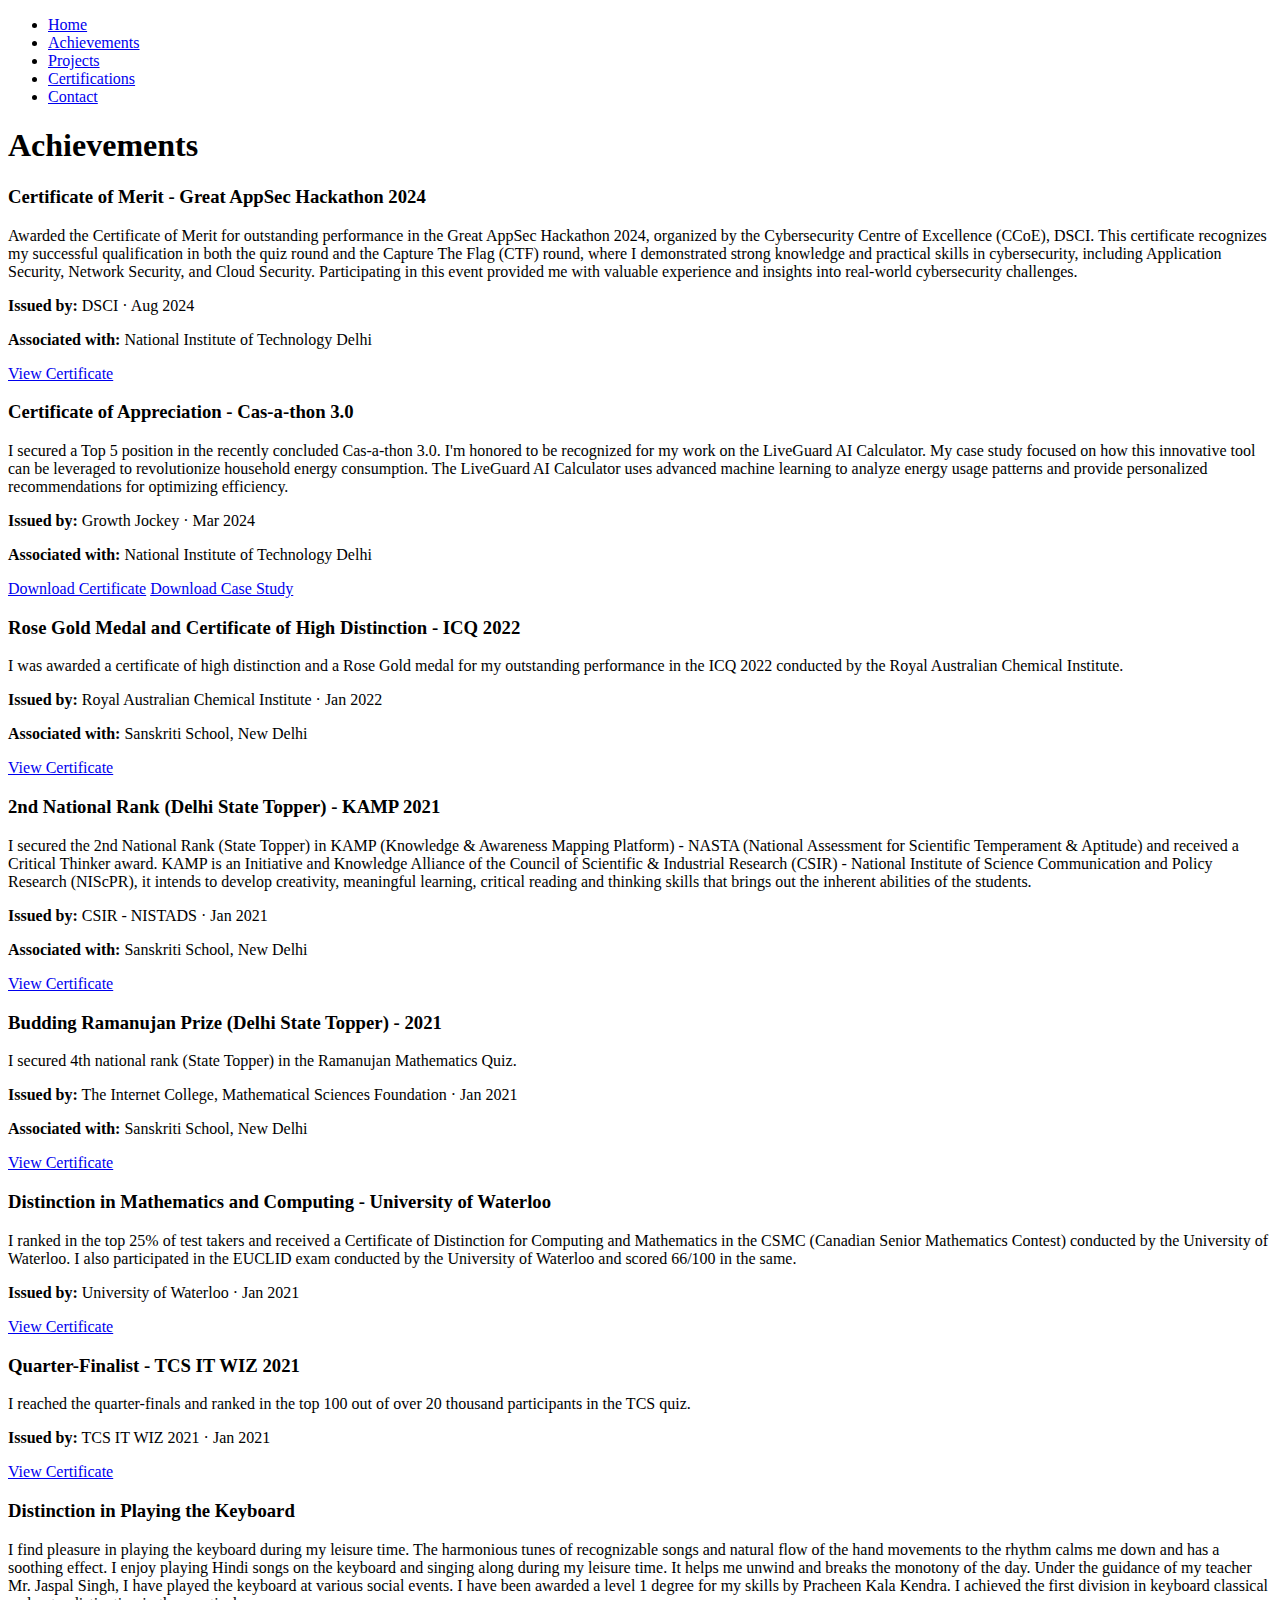
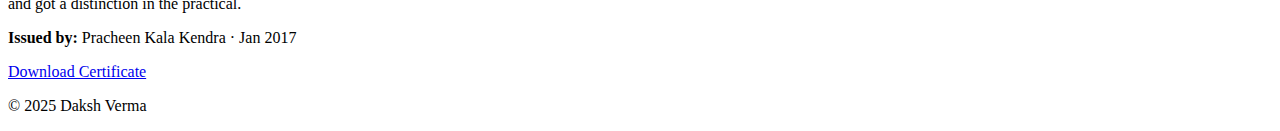
==== achievements.html @ c207c6f3 "Create achievements.html" ====
<!DOCTYPE html>
<html lang="en">
<head>
    <meta charset="UTF-8">
    <meta name="viewport" content="width=device-width, initial-scale=1.0">
    <title>Achievements - Daksh Verma</title>
    <link rel="stylesheet" href="styles.css">
    <script defer src="script.js"></script>
</head>
<body>
    <header>
        <nav>
            <ul>
                <li><a href="index.html">Home</a></li>
                <li><a href="achievements.html">Achievements</a></li>
                <li><a href="projects.html">Projects</a></li>
                <li><a href="certifications.html">Certifications</a></li>
                <li><a href="contact.html">Contact</a></li>
            </ul>
        </nav>
    </header>

    <main>
        <section id="achievements">
            <h1>Achievements</h1>
            
            <!-- Achievement 1 -->
            <div class="expandable-item">
                <h3>Certificate of Merit - Great AppSec Hackathon 2024</h3>
                <p class="details">
                    Awarded the Certificate of Merit for outstanding performance in the Great AppSec Hackathon 2024, organized by the Cybersecurity Centre of Excellence (CCoE), DSCI. This certificate recognizes my successful qualification in both the quiz round and the Capture The Flag (CTF) round, where I demonstrated strong knowledge and practical skills in cybersecurity, including Application Security, Network Security, and Cloud Security. Participating in this event provided me with valuable experience and insights into real-world cybersecurity challenges.
                </p>
                <p><strong>Issued by:</strong> DSCI · Aug 2024</p>
                <p><strong>Associated with:</strong> National Institute of Technology Delhi</p>
                <a href="Certificate_of_Merit_Great_AppSec_Hackathon.png" target="_blank">View Certificate</a>
            </div>

            <!-- Achievement 2 -->
            <div class="expandable-item">
                <h3>Certificate of Appreciation - Cas-a-thon 3.0</h3>
                <p class="details">
                    I secured a Top 5 position in the recently concluded Cas-a-thon 3.0. I'm honored to be recognized for my work on the LiveGuard AI Calculator. My case study focused on how this innovative tool can be leveraged to revolutionize household energy consumption. The LiveGuard AI Calculator uses advanced machine learning to analyze energy usage patterns and provide personalized recommendations for optimizing efficiency.
                </p>
                <p><strong>Issued by:</strong> Growth Jockey · Mar 2024</p>
                <p><strong>Associated with:</strong> National Institute of Technology Delhi</p>
                <a href="Certificate_of_Achievement_Cas-a-thon_4_0.pdf" target="_blank">Download Certificate</a>
                <a href="Enhancing_Energy_Efficiency_with_Livguard_AI_Calculator.pdf" target="_blank">Download Case Study</a>
            </div>

            <!-- Achievement 3 -->
            <div class="expandable-item">
                <h3>Rose Gold Medal and Certificate of High Distinction - ICQ 2022</h3>
                <p class="details">
                    I was awarded a certificate of high distinction and a Rose Gold medal for my outstanding performance in the ICQ 2022 conducted by the Royal Australian Chemical Institute.
                </p>
                <p><strong>Issued by:</strong> Royal Australian Chemical Institute · Jan 2022</p>
                <p><strong>Associated with:</strong> Sanskriti School, New Delhi</p>
                <a href="ICQ_Royal_Australian_Chemical_Institute.png" target="_blank">View Certificate</a>
            </div>

            <!-- Achievement 4 -->
            <div class="expandable-item">
                <h3>2nd National Rank (Delhi State Topper) - KAMP 2021</h3>
                <p class="details">
                    I secured the 2nd National Rank (State Topper) in KAMP (Knowledge & Awareness Mapping Platform) - NASTA (National Assessment for Scientific Temperament & Aptitude) and received a Critical Thinker award. KAMP is an Initiative and Knowledge Alliance of the Council of Scientific & Industrial Research (CSIR) - National Institute of Science Communication and Policy Research (NIScPR), it intends to develop creativity, meaningful learning, critical reading and thinking skills that brings out the inherent abilities of the students.
                </p>
                <p><strong>Issued by:</strong> CSIR - NISTADS · Jan 2021</p>
                <p><strong>Associated with:</strong> Sanskriti School, New Delhi</p>
                <a href="KAMP_NASTA.png" target="_blank">View Certificate</a>
            </div>

            <!-- Achievement 5 -->
            <div class="expandable-item">
                <h3>Budding Ramanujan Prize (Delhi State Topper) - 2021</h3>
                <p class="details">
                    I secured 4th national rank (State Topper) in the Ramanujan Mathematics Quiz.
                </p>
                <p><strong>Issued by:</strong> The Internet College, Mathematical Sciences Foundation · Jan 2021</p>
                <p><strong>Associated with:</strong> Sanskriti School, New Delhi</p>
                <a href="Budding_Ramanujan_Prize.png" target="_blank">View Certificate</a>
            </div>

            <!-- Achievement 6 -->
            <div class="expandable-item">
                <h3>Distinction in Mathematics and Computing - University of Waterloo</h3>
                <p class="details">
                    I ranked in the top 25% of test takers and received a Certificate of Distinction for Computing and Mathematics in the CSMC (Canadian Senior Mathematics Contest) conducted by the University of Waterloo. I also participated in the EUCLID exam conducted by the University of Waterloo and scored 66/100 in the same.
                </p>
                <p><strong>Issued by:</strong> University of Waterloo · Jan 2021</p>
                <a href="Certificate_of_Distinction.png" target="_blank">View Certificate</a>
            </div>

            <!-- Achievement 7 -->
            <div class="expandable-item">
                <h3>Quarter-Finalist - TCS IT WIZ 2021</h3>
                <p class="details">
                    I reached the quarter-finals and ranked in the top 100 out of over 20 thousand participants in the TCS quiz.
                </p>
                <p><strong>Issued by:</strong> TCS IT WIZ 2021 · Jan 2021</p>
                <a href="TCS_IT_Wiz_2021_Quarter_Final.png" target="_blank">View Certificate</a>
            </div>

            <!-- Achievement 8 -->
            <div class="expandable-item">
                <h3>Distinction in Playing the Keyboard</h3>
                <p class="details">
                    I find pleasure in playing the keyboard during my leisure time. The harmonious tunes of recognizable songs and natural flow of the hand movements to the rhythm calms me down and has a soothing effect. I enjoy playing Hindi songs on the keyboard and singing along during my leisure time. It helps me unwind and breaks the monotony of the day. Under the guidance of my teacher Mr. Jaspal Singh, I have played the keyboard at various social events. I have been awarded a level 1 degree for my skills by Pracheen Kala Kendra. I achieved the first division in keyboard classical and got a distinction in the practical.
                </p>
                <p><strong>Issued by:</strong> Pracheen Kala Kendra · Jan 2017</p>
                <a href="First_Division_and_Distinction_in_playing_the_Keyboard.pdf" target="_blank">Download Certificate</a>
            </div>
        </section>
    </main>

    <footer>
        <p>&copy; 2025 Daksh Verma</p>
    </footer>
</body>
</html>
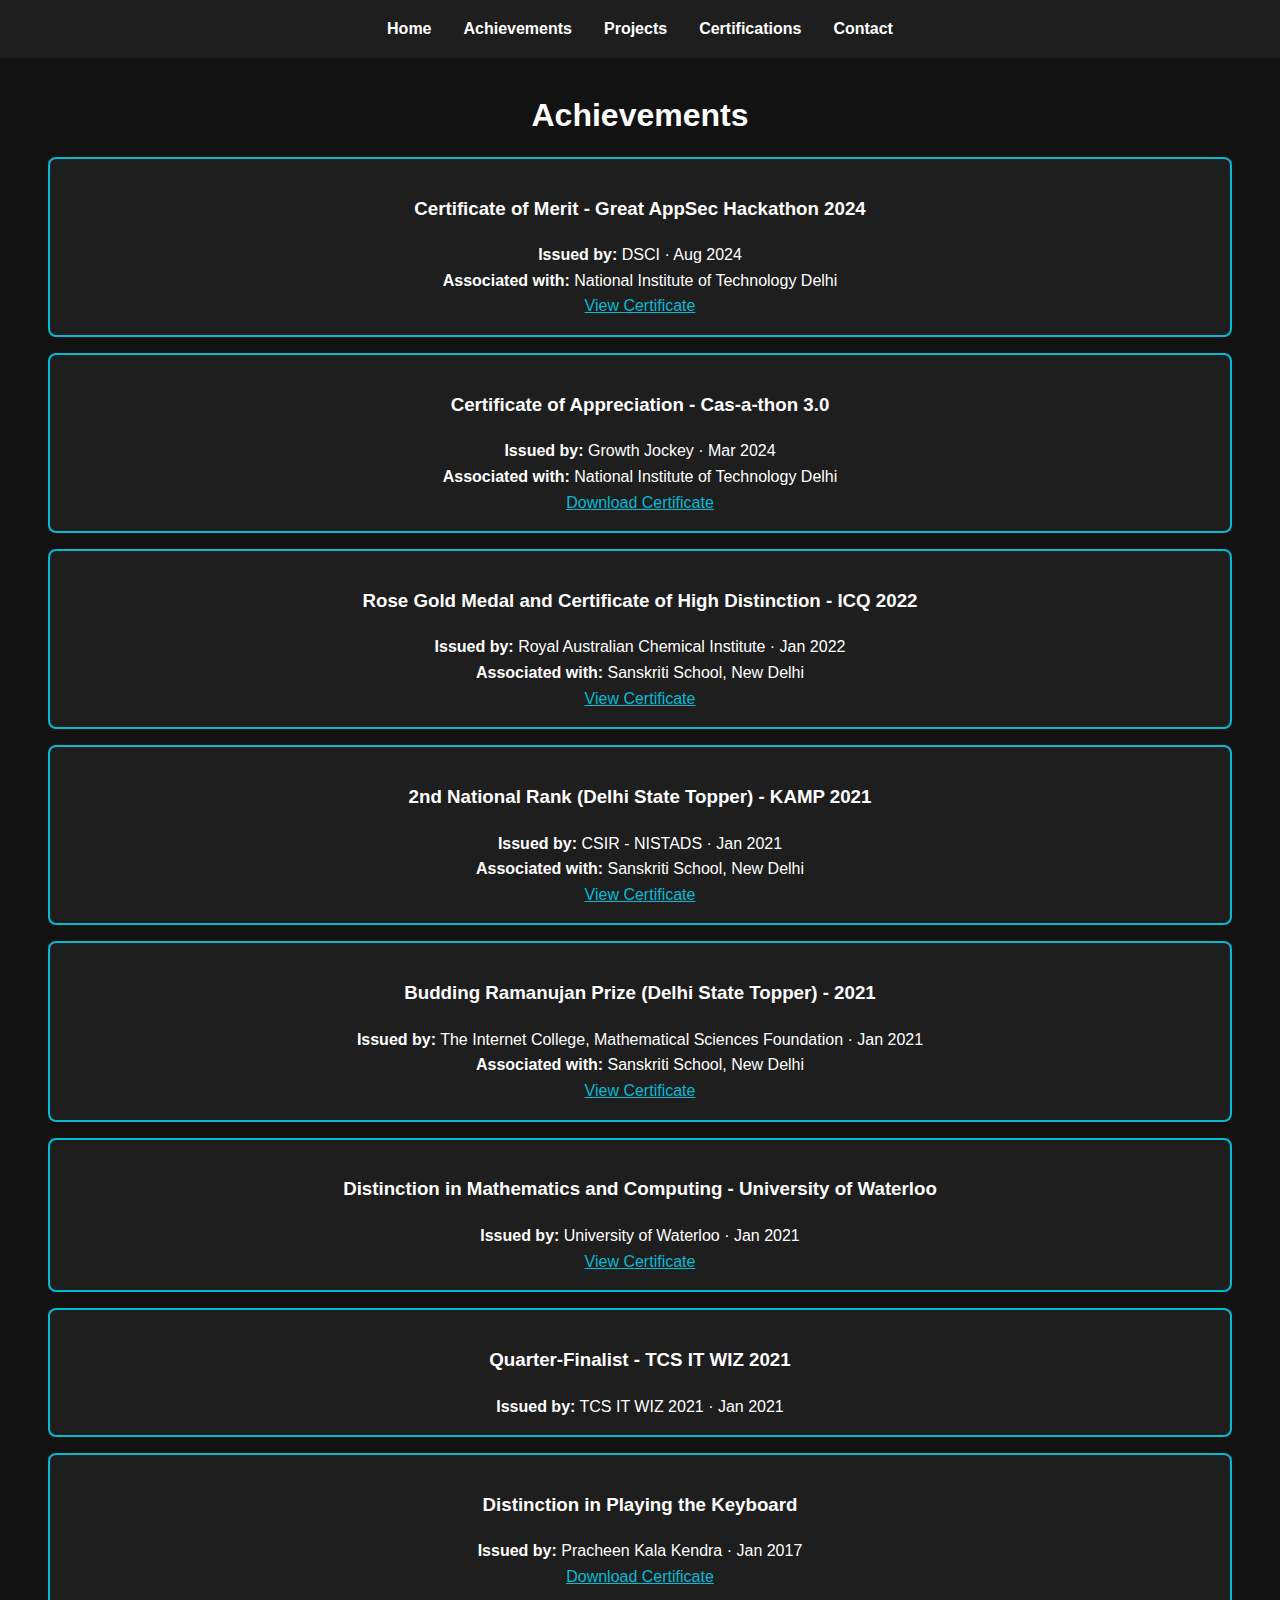
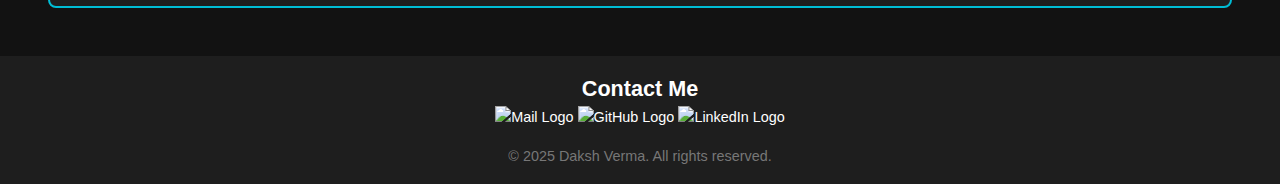
==== commit 4515cb46: "Browser Tab Icon Fix" ====
--- a/achievements.html
+++ b/achievements.html
@@ -6,7 +6,11 @@
     <title>Achievements - Daksh Verma</title>
     <link rel="stylesheet" href="styles.css">
     <script defer src="script.js"></script>
+    <link rel="icon" type="image/png" href="assets/favicon.jpg">
+    <link rel="icon" href="assets/favicon.ico" type="image/x-icon">
 </head>
+
+
 <body>
     <header>
         <nav>
@@ -24,7 +28,6 @@
         <section id="achievements">
             <h1>Achievements</h1>
             
-            <!-- Achievement 1 -->
             <div class="expandable-item">
                 <h3>Certificate of Merit - Great AppSec Hackathon 2024</h3>
                 <p class="details">
@@ -32,10 +35,9 @@
                 </p>
                 <p><strong>Issued by:</strong> DSCI · Aug 2024</p>
                 <p><strong>Associated with:</strong> National Institute of Technology Delhi</p>
-                <a href="Certificate_of_Merit_Great_AppSec_Hackathon.png" target="_blank">View Certificate</a>
+                <a href="/assets/achievements/Certificate of Merit - Great AppSec Hackathon.pdf" target="_blank">View Certificate</a>
             </div>
 
-            <!-- Achievement 2 -->
             <div class="expandable-item">
                 <h3>Certificate of Appreciation - Cas-a-thon 3.0</h3>
                 <p class="details">
@@ -43,11 +45,9 @@
                 </p>
                 <p><strong>Issued by:</strong> Growth Jockey · Mar 2024</p>
                 <p><strong>Associated with:</strong> National Institute of Technology Delhi</p>
-                <a href="Certificate_of_Achievement_Cas-a-thon_4_0.pdf" target="_blank">Download Certificate</a>
-                <a href="Enhancing_Energy_Efficiency_with_Livguard_AI_Calculator.pdf" target="_blank">Download Case Study</a>
+                <a href="/assets/achievements/Daksh Verma Certificate of Achievement - Cas-a-thon 4_0.pdf" target="_blank">Download Certificate</a>
             </div>
 
-            <!-- Achievement 3 -->
             <div class="expandable-item">
                 <h3>Rose Gold Medal and Certificate of High Distinction - ICQ 2022</h3>
                 <p class="details">
@@ -55,10 +55,9 @@
                 </p>
                 <p><strong>Issued by:</strong> Royal Australian Chemical Institute · Jan 2022</p>
                 <p><strong>Associated with:</strong> Sanskriti School, New Delhi</p>
-                <a href="ICQ_Royal_Australian_Chemical_Institute.png" target="_blank">View Certificate</a>
+                <a href="/assets/achievements/ICQ_Royal_Australian_Chemical_Institute.jpg" target="_blank">View Certificate</a>
             </div>
 
-            <!-- Achievement 4 -->
             <div class="expandable-item">
                 <h3>2nd National Rank (Delhi State Topper) - KAMP 2021</h3>
                 <p class="details">
@@ -66,10 +65,9 @@
                 </p>
                 <p><strong>Issued by:</strong> CSIR - NISTADS · Jan 2021</p>
                 <p><strong>Associated with:</strong> Sanskriti School, New Delhi</p>
-                <a href="KAMP_NASTA.png" target="_blank">View Certificate</a>
+                <a href="/assets/achievements/KAMP NASTA.JPG" target="_blank">View Certificate</a>
             </div>
 
-            <!-- Achievement 5 -->
             <div class="expandable-item">
                 <h3>Budding Ramanujan Prize (Delhi State Topper) - 2021</h3>
                 <p class="details">
@@ -77,43 +75,54 @@
                 </p>
                 <p><strong>Issued by:</strong> The Internet College, Mathematical Sciences Foundation · Jan 2021</p>
                 <p><strong>Associated with:</strong> Sanskriti School, New Delhi</p>
-                <a href="Budding_Ramanujan_Prize.png" target="_blank">View Certificate</a>
+                <a href="/assets/achievements/Ramanujan.JPG" target="_blank">View Certificate</a>
             </div>
 
-            <!-- Achievement 6 -->
             <div class="expandable-item">
                 <h3>Distinction in Mathematics and Computing - University of Waterloo</h3>
                 <p class="details">
                     I ranked in the top 25% of test takers and received a Certificate of Distinction for Computing and Mathematics in the CSMC (Canadian Senior Mathematics Contest) conducted by the University of Waterloo. I also participated in the EUCLID exam conducted by the University of Waterloo and scored 66/100 in the same.
                 </p>
                 <p><strong>Issued by:</strong> University of Waterloo · Jan 2021</p>
-                <a href="Certificate_of_Distinction.png" target="_blank">View Certificate</a>
+                <a href="/assets/achievements/CSMC.JPG" target="_blank">View Certificate</a>
             </div>
 
-            <!-- Achievement 7 -->
             <div class="expandable-item">
                 <h3>Quarter-Finalist - TCS IT WIZ 2021</h3>
                 <p class="details">
                     I reached the quarter-finals and ranked in the top 100 out of over 20 thousand participants in the TCS quiz.
                 </p>
                 <p><strong>Issued by:</strong> TCS IT WIZ 2021 · Jan 2021</p>
-                <a href="TCS_IT_Wiz_2021_Quarter_Final.png" target="_blank">View Certificate</a>
             </div>
 
-            <!-- Achievement 8 -->
             <div class="expandable-item">
                 <h3>Distinction in Playing the Keyboard</h3>
                 <p class="details">
                     I find pleasure in playing the keyboard during my leisure time. The harmonious tunes of recognizable songs and natural flow of the hand movements to the rhythm calms me down and has a soothing effect. I enjoy playing Hindi songs on the keyboard and singing along during my leisure time. It helps me unwind and breaks the monotony of the day. Under the guidance of my teacher Mr. Jaspal Singh, I have played the keyboard at various social events. I have been awarded a level 1 degree for my skills by Pracheen Kala Kendra. I achieved the first division in keyboard classical and got a distinction in the practical.
                 </p>
                 <p><strong>Issued by:</strong> Pracheen Kala Kendra · Jan 2017</p>
-                <a href="First_Division_and_Distinction_in_playing_the_Keyboard.pdf" target="_blank">Download Certificate</a>
+                <a href="/assets/achievements/First_Division_and_Distinction_in_playing_the_Keyboard.pdf" target="_blank">Download Certificate</a>
             </div>
         </section>
     </main>
 
     <footer>
-        <p>&copy; 2025 Daksh Verma</p>
+        <!-- Contact Section -->
+        <section id="contact">
+            <h2>Contact Me</h2>
+            <div class="contact-icons">
+                <a href="mailto:verma11daksh@gmail.com" target="_blank">
+                    <img src="assets/mail-logo.jpg" alt="Mail Logo" class="contact-icon">
+                </a>
+                <a href="https://github.com/DakshVerma11/" target="_blank">
+                    <img src="assets/github-logo.png" alt="GitHub Logo" class="contact-icon">
+                </a>
+                <a href="https://www.linkedin.com/in/verma11daksh/" target="_blank">
+                    <img src="assets/linkedin-logo.png" alt="LinkedIn Logo" class="contact-icon">
+                </a>
+            </div>
+        </section>
+        <p>&copy; 2025 Daksh Verma. All rights reserved.</p>
     </footer>
 </body>
 </html>
--- a/styles.css
+++ b/styles.css
@@ -0,0 +1,244 @@
+body, h1, h2, p, ul, li {
+    margin: 0;
+    padding: 0;
+    box-sizing: border-box;
+}
+
+body {
+    font-family: Arial, sans-serif;
+    line-height: 1.6;
+    background: #121212;
+    color: #fff;
+    min-height: 100vh;
+    display: flex;
+    flex-direction: column;
+}
+
+/* Header Styling */
+header {
+    background: #1e1e1e;
+    padding: 1rem 0;
+}
+
+nav ul {
+    list-style: none;
+    display: flex;
+    justify-content: center;
+    gap: 2rem;
+}
+
+nav a {
+    text-decoration: none;
+    color: #fff;
+    font-weight: bold;
+    transition: color 0.3s;
+}
+
+a {
+    color: #00bcd4;
+    text-decoration: underline; /* This will ensure that the links are underlined */
+}
+
+a:hover {
+    color: #008c99; /* Optional: Change the color when hovering over the link */
+}
+
+nav a:hover {
+    color: #00bcd4;
+}
+
+/* Main Content */
+main {
+    flex: 1;
+    padding: 2rem;
+    text-align: center;
+}
+
+/* Home Text Styling */
+#home {
+    font-size: 4rem;
+    font-family: 'Courier New', Courier, monospace;
+    color: #00bcd4;
+    position: relative;
+    display: inline-block;
+    margin-bottom: 2rem;
+}
+
+
+/* Waterfall Effect (cyan fade) 
+#home::before {
+    content: '';
+    position: absolute;
+    top: 0;
+    left: -50%;
+    width: 150%;
+    height: 100%;
+    background: linear-gradient(to left, rgba(0, 188, 212, 0.8), rgba(0, 188, 212, 0));
+    z-index: 0;
+    animation: waterfallEffect 5s infinite linear;
+}
+
+/* Animation for waterfall effect 
+@keyframes waterfallEffect {
+    0% {
+        left: -50%;
+    }
+    100% {
+        left: 100%;
+    }
+}
+*/
+
+/* Footer Styling */
+footer {
+    background: #1e1e1e;
+    padding: 1rem;
+    text-align: center;
+    font-size: 0.9rem;
+}
+
+footer p {
+    color: #777;
+}
+
+footer a {
+    text-decoration: none; 
+    color: inherit;
+}
+
+footer a:hover {
+    text-decoration: none;
+}
+
+/* Responsive Design */
+@media (max-width: 768px) {
+    nav ul {
+        flex-direction: column;
+    }
+
+    #home h1 {
+        font-size: 2rem;
+    }
+
+    #about h2 {
+        font-size: 1.5rem;
+    }
+}
+
+/* Hover effect for achievements, projects, and certifications */
+.expandable-item {
+    transition: all 0.3s ease;
+    padding: 1rem;
+    margin: 1rem;
+    border: 2px solid #00bcd4;
+    border-radius: 8px;
+    background: #1e1e1e;
+    cursor: pointer;
+}
+
+.expandable-item.hovered {
+    box-shadow: 0 0 10px 2px #00bcd4; /* Glow effect on hover */
+}
+
+.expandable-item.expanded {
+    max-height: 400px; 
+    padding-bottom: 2rem; 
+    transition: max-height 0.5s ease;
+}
+
+.expandable-item .details {
+    display: none;
+    margin-top: 1rem;
+    font-size: 1rem;
+}
+
+.expandable-item.expanded .details {
+    display: block;
+}
+
+.expandable-item .details.visible {
+    display: block;
+}
+
+#hero-image {
+    display: flex;
+    align-items: center;
+    justify-content: center;
+    margin-top: 2rem;
+    position: relative;
+    z-index: 1;
+}
+
+.profile-image {
+    width: 150px;
+    height: 150px;
+    border-radius: 50%;
+    border: 5px solid #00bcd4;
+    object-fit: cover;
+}
+
+
+.contact-info {
+    background: #121212;
+    color: #ffffff;
+    text-align: center;
+}
+
+.contact-info h2 {
+    font-size: 2.5rem;
+    color: #00bcd4;
+    margin-bottom: 1.5rem;
+}
+
+.contact-info p {
+    font-size: 1.1rem;
+    margin-bottom: 2rem;
+    color: #aaa;
+}
+
+.contact-methods {
+    display: flex;
+    justify-content: center;
+    gap: 2rem;
+    flex-wrap: wrap;
+}
+
+.contact-item {
+    background: #1e1e1e;
+    padding: 1.5rem;
+    border-radius: 8px;
+    width: 250px;
+    text-align: center;
+    box-shadow: 0 4px 10px rgba(0, 0, 0, 0.5);
+    transition: transform 0.3s ease, box-shadow 0.3s ease;
+}
+
+.contact-item:hover {
+    transform: translateY(-5px);
+    box-shadow: 0 8px 20px rgba(0, 188, 212, 0.8);
+}
+
+.contact-icon {
+    width: 50px;
+    height: 50px;
+    margin-bottom: 1rem;
+}
+
+.contact-item p {
+    font-size: 1.1rem;
+}
+
+.contact-item a {
+    color: #00bcd4;
+    text-decoration: none;
+    font-weight: bold;
+}
+
+.contact-item a:hover {
+    text-decoration: underline;
+}
+
+
+#welcome .text p {
+    margin-bottom: 40px;
+}
